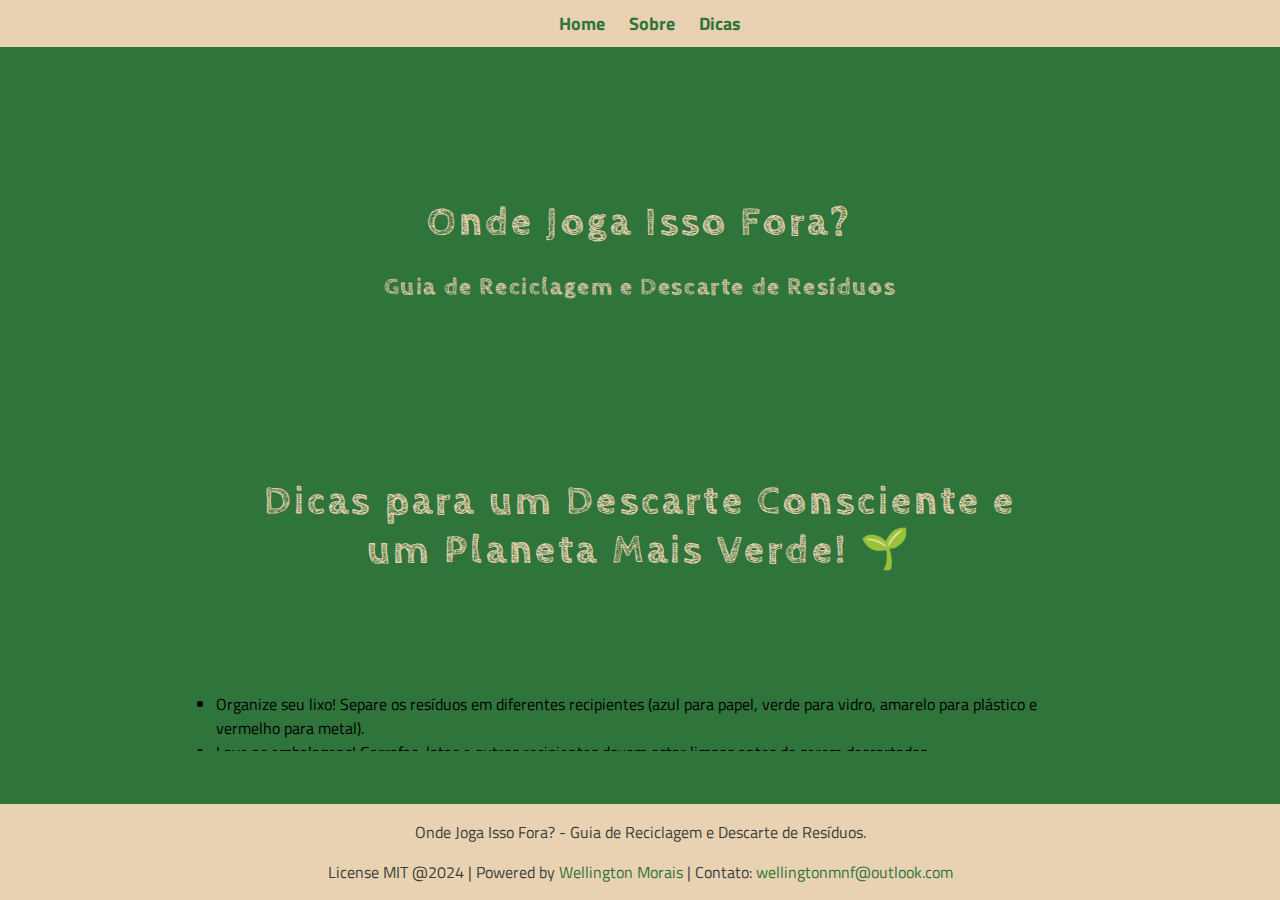
==== dicas.html @ 1c622df8 "Menu finalizado" ====
<!DOCTYPE html>
<html lang="pt-br">
<head>
    <meta charset="UTF-8">
    <meta name="viewport" content="width=device-width, initial-scale=1.0">
    <link rel="stylesheet" href="style.css">
    <title>Dicas - Onde Joga Isso Fora?</title>
</head>
<body>
    <header>
        <nav class="menu-topo">
            <ul>
              <li><a href="index.html">Home</a></li>
              <li><a href="sobre.html">Sobre</a></li>
              <li><a href="dicas.html">Dicas</a></li>
            </ul>
          </nav>
        <h1>Onde Joga Isso Fora?</h1>
        <h2 class="subtitulo">Guia de Reciclagem e Descarte de Resíduos</h2>
    </header>
    <main>
        <section class="descricao-dicas" id="section-dicas">
            <h1>Dicas para um Descarte Consciente e um Planeta Mais Verde! 🌱</h1>
            <h2>Coleta Seletiva: Separando o Lixo com Estilo</h2>
            <ul>
                <li>Organize seu lixo! Separe os resíduos em diferentes recipientes (azul para papel, verde para vidro, amarelo para plástico e vermelho para metal).</li>
                <li>Lave as embalagens! Garrafas, latas e outros recipientes devem estar limpos antes de serem descartados.</li>
                <li>Descarte o lixo orgânico separadamente! Os restos de alimentos podem ser compostados ou descartados em um recipiente específico para compostagem.</li>
            </ul>
            <h2>Dicas para Descartar de Forma Responsável:</h2>
            <ul>
                <li>Pilhas e baterias: Não descarte no lixo comum! Procure pontos de coleta específicos para esses materiais.</li>
                <li>Lâmpadas: Lâmpadas fluorescentes e LED devem ser descartadas em locais adequados. Nunca quebre as lâmpadas!</li>
                <li>Eletrônicos: Aparelhos eletrônicos como celulares, computadores e televisores devem ser descartados em locais específicos para reciclagem.</li>
                <li>Medicamentos: Remédios vencidos e/ou não utilizados devem ser descartados em pontos de coleta específicos ou em farmácias.</li>
                <li>Óleo de cozinha: Descarte o óleo usado em pontos de coleta específicos ou em empresas que o reutilizam.</li>
                <li>Pneus: Descarte os pneus velhos em empresas especializadas, evitando o descarte irregular, que causa problemas ambientais.</li>
            </ul>
            <h2>Dicas para Reduzir o Desperdício:</h2>
            <ul>
                <li>Reutilização: Dê uma nova vida a objetos que você não usa mais, transformando-os em algo útil.</li>
                <li>Reciclagem: Procure produtos feitos com materiais reciclados e aposte na reutilização.</li>
                <li>Evite embalagens: Prefira produtos com menos embalagem ou embalagens reutilizáveis.</li>
                <li>Evite o desperdício de alimentos: Planeje suas compras e prepare porções adequadas.</li>
            </ul>
            <p>Juntos, podemos fazer a diferença! 💪</p>
        </section>
    </main>
    <footer>
        <p>Onde Joga Isso Fora? - Guia de Reciclagem e Descarte de Resíduos.</p>
        <p>License MIT @2024 | Powered by <a href="https://github.com/wellingtonmnf" target="_blank">Wellington Morais</a> | Contato: <a href="mailto:wellingtonmnf@outlook.com" target="_blank" rel="noopener noreferrer">wellingtonmnf@outlook.com</a></p>
    </footer>
    <script src="dados.js"></script>
    <script src="app.js"></script>
</body>
</html>
---- style.css ----
/* Importa as fontes Cabin Sketch e Titillium Web do Google Fonts */
@import url('https://fonts.googleapis.com/css2?family=Cabin+Sketch:wght@400;700&display=swap');
@import url('https://fonts.googleapis.com/css2?family=Titillium+Web:ital,wght@0,200;0,300;0,400;0,600;0,700;0,900;1,200;1,300;1,400;1,600;1,700&display=swap');


/* Estiliza o corpo da página */
body {
    font-family: "Titillium Web", sans-serif; /* Define a fonte padrão */
    background-color: #2F743b; /* Cor de fundo da página */
    display: flex; /* Usa Flexbox para layout */
    flex-direction: column; /* Alinha os itens na vertical */
    align-items: center; /* Centraliza os itens horizontalmente */
    justify-content: center; /* Centraliza os itens verticalmente */
    height: 100vh; /* Preenche a altura total da viewport */
    margin: 0; /* Remove a margem padrão */
    padding: 0; /* Remove o padding padrão */
    overflow-y: hidden;
}

.menu-topo {
    position: fixed;
    top: 0;
    left: 0;
    width: 100%;
    font-size: 18px; /* aumenta o tamanho da fonte para 18px */
    font-weight: bold; /* deixa os textos em negrito */
    background-color: #e9d2b2;
    color: #2F743b;
    padding: 10px;
    text-align: center;
}
  
.menu-topo ul {
    list-style: none;
    margin: 0;
    padding: 0;
}
  
.menu-topo li {
    display: inline-block;
    margin-right: 0px;
}

.menu-topo li:hover {
    background-color: #2F743b; /* inverte a cor do fundo para verde */
  }
  
.menu-topo a {
    background-color: #e9d2b2; /* inverte a cor do fundo para verde */
    color: #2F743b;
    text-decoration: none;
    box-sizing: border-box; /* adiciona padding ao tamanho do elemento */
    padding: 10px; /* adiciona padding para que o hover funcione corretamente */
    transition: transform 0.2s; /* adiciona efeito de transição */
}
  
.menu-topo a:hover {
    background-color: #2F743b;
    color: #e9d2b2;
    transform: scale(1.1); /* expande o elemento sem afetar a posição */
}

/* Estiliza os títulos h1 */
h1 {
    font-family: "Cabin Sketch", sans-serif; /* Define a fonte padrão */
    font-size: 2.5rem; /* Tamanho da fonte */
    color: #e9d2b2; /* Cor do texto */
    text-align: center; /* Alinha o texto ao centro */
    letter-spacing: 0.2rem; /* Espaçamento entre letras */
    margin-top: 100px;
    padding-top: 25px; /* Adiciona um espaçamento de 20px entre o título e a margem superior */
    padding-left: 5vw;
    padding-right: 5vw;
}

/* Estiliza os títulos h3 */
h3 {
    font-family: "Cabin Sketch", sans-serif; /* Define a fonte padrão */
    font-size: 1.25rem; /* Tamanho da fonte */
    color: #e9d2b2; /* Cor do texto */
    text-align: center; /* Alinha o texto ao centro */
    letter-spacing: 0.1rem; /* Espaçamento entre letras */
    padding-top: 2px; /* Adiciona um espaçamento de 20px entre o título e a margem superior */
    padding-left: 5vw;
    padding-right: 5vw;
}

/* Estiliza o subtítulo da página principal*/
.subtitulo {
    font-family: "Cabin Sketch", sans-serif; /* Define a fonte padrão */
    font-size: 1.5rem; /* Tamanho da fonte */
    color: #e9d2b2; /* Cor do texto */
    text-align: center; /* Alinha o texto ao centro */
    letter-spacing: 0.1rem; /* Espaçamento entre letras */
    padding-left: 5vw;
    padding-right: 5vw;
}

/* Estiliza as seções da página */
section {
    display: flex; /* Usa Flexbox para layout */
    flex-direction: column; /* Alinha os itens na vertical */
    align-items: center; /* Centraliza os itens horizontalmente */
    margin-bottom: 3rem; /* Espaçamento abaixo de cada seção */
}

.barra-dividida {
    width: auto;
    display: flex; /* adiciona flexbox para alinhar os elementos lado a lado */
    align-items: center; /* alinha os elementos verticalmente */
}
  
.lista-estados {
    display: inline-block; /* alinha os elementos lado a lado */
    width: 25%; /* define a largura do primeiro elemento */
    margin: 10px; /* adiciona um espaço entre os elementos */
    margin-right: 0px; /* adiciona um espaço entre os elementos */
}
  
#campo-pesquisa {
    display: inline-block; /* alinha os elementos lado a lado */
    width: 50%; /* define a largura do segundo elemento */
    margin: 10px; /* adiciona um espaço entre os elementos */
    margin-left: 0px; /* adiciona um espaço entre os elementos */
    margin-right: 0px; /* adiciona um espaço entre os elementos */
}
  
#botao {
    display: inline-block; /* alinha os elementos lado a lado */
    width: 25% /* define a largura do terceiro elemento */
    margin: 10px; /* adiciona um espaço entre os elementos */
    margin-right: 0px; /* adiciona um espaço entre os elementos */
}

/* Estiliza as listas dentro das seções */
section select {
    width: 10rem; /* Largura dos inputs */
    border: none; /* Remove a borda padrão */
    padding: 1rem; /* Espaçamento interno */
    border-radius: 1.5rem; /* Borda arredondada */
    border-top-right-radius: 0rem; /* Borda arredondada */
    border-bottom-right-radius: 0rem; /* Borda arredondada */
    margin-right: 0rem; /* Espaçamento a direita dos inputs */
    margin-bottom: 1rem; /* Espaçamento abaixo dos inputs */
    color: #3a413b; /* Cor do texto */
    font-size: 1rem; /* Tamanho da fonte */
    box-sizing: border-box; /* Inclui padding e border na largura total */
}

/* Estiliza os inputs dentro das seções */
section input {
    width: 20rem; /* Largura dos inputs */
    border: none; /* Remove a borda padrão */
    padding: 1rem; /* Espaçamento interno */
    border-radius: 1.5rem; /* Borda arredondada */
    border-top-left-radius: 0rem; /* Borda arredondada */
    border-bottom-left-radius: 0rem; /* Borda arredondada */
    border-top-right-radius: 0rem; /* Borda arredondada */
    border-bottom-right-radius: 0rem; /* Borda arredondada */
    margin-left: 0rem; /* Espaçamento a esquerda dos inputs */
    margin-bottom: 1rem; /* Espaçamento abaixo dos inputs */
    color: #3a413b; /* Cor do texto */
    font-size: 1rem; /* Tamanho da fonte */
    box-sizing: border-box; /* Inclui padding e border na largura total */
}

/* Estiliza os botões dentro das seções */
section button {
    padding: 0.8rem 1.2rem; /* Espaçamento interno do botão */
    border: none; /* Remove a borda padrão */
    border-radius: 1.5rem; /* Borda arredondada */
    border-top-left-radius: 0rem; /* Borda arredondada */
    border-bottom-left-radius: 0rem; /* Borda arredondada */
    background-color: #e9d2b2; /* Cor de fundo do botão */
    color: #2F743b; /* Cor do texto do botão */
    font-size: 1rem; /* Tamanho da fonte */
    cursor: pointer; /* Muda o cursor para indicar que é clicável */
    display: flex;
    justify-content: center;
    align-items: center;
    box-sizing: border-box; /* Inclui padding e border na largura total */
}

/* Adiciona efeito hover ao botão de pesquisa */
section button:hover {
    background-color: #f0c78e; /* Muda a cor de fundo ao passar o mouse */
    box-shadow: 0 4px 8px rgba(0, 0, 0, 0.2); /* Adiciona uma sombra mais intensa */
}

/* Estiliza a imagem do botão*/
.imagem-botao {
    width:auto; /* Define a largura do SVG */
    max-height: 25px; /* limita a altura da imagem ao tamanho do container */
    object-fit: contain; /* redimensiona a imagem para caber no container */
    padding-left: 0vw;
    padding-right: 0.35vw;
}

/* Estiliza a caixa de resultados da pesquisa */
.resultados-pesquisa {
    width: 60rem; /* Largura máxima da caixa de resultados */
    height: 46vh; /* Altura máxima da caixa de resultados */
    overflow-y: auto; /* Adiciona rolagem vertical se necessário */
    margin-top: 1rem; /* Espaçamento acima da caixa de resultados */
    padding: 1rem; /* Espaçamento interno */
    border-radius: 0.6rem; /* Borda arredondada */
    margin-bottom: 75px; /* Adiciona um espaçamento de 50px entre a seção de resultados e o footer */
    box-sizing: border-box; /* Inclui padding e borda na altura total do elemento */
    padding-bottom: 75px; /* altura do rodapé */
}

/* Estiliza cada item de resultado */
.item-resultado {
    background: #e9d2b2; /* Cor de fundo dos itens */
    border-radius: 0.6rem; /* Borda arredondada */
    padding: 1rem; /* Espaçamento interno */
    margin-bottom: 1rem; /* Espaçamento abaixo dos itens */
    box-shadow: 0 2px 4px rgba(0, 0, 0, 0.1); /* Sombra leve */
}

/* Estiliza os títulos dentro dos itens de resultado */
.item-resultado h2 {
    font-size: 1.5rem; /* Tamanho da fonte */
    color: #2F743b; /* Cor do texto */
}

/* Estiliza os links dentro dos itens de resultado */
.item-resultado a {
    text-decoration: none; /* Remove o sublinhado padrão dos links */
    color: #2F743b; /* Cor do texto dos links */
}

/* Estiliza os links quando são passados o mouse sobre */
.item-resultado a:hover {
    text-decoration: underline; /* Adiciona sublinhado ao passar o mouse */
}

/* Estiliza a descrição meta dentro dos itens de resultado */
.descricao-meta {
    color: #3a413b; /* Cor do texto */
    margin: 0.5rem 0; /* Margem acima e abaixo */
}

/* Estiliza a seção de descrição sobre o site */
.descricao-sobre {
    width: 60rem; /* Largura máxima da caixa de resultados */
    height: 46vh; /* Altura máxima da caixa de resultados */
    overflow-y: auto; /* Adiciona rolagem vertical se necessário */
    margin-top: 1rem; /* Espaçamento acima da caixa de resultados */
    padding: 1rem; /* Espaçamento interno */
    border-radius: 0.6rem; /* Borda arredondada */
    margin-bottom: 75px; /* Adiciona um espaçamento de 50px entre a seção de resultados e o footer */
    box-sizing: border-box; /* Inclui padding e borda na altura total do elemento */
    padding-bottom: 75px; /* altura do rodapé */
}

/* Estiliza cada item de resultado */
.item-resultado {
    background: #e9d2b2; /* Cor de fundo dos itens */
    border-radius: 0.6rem; /* Borda arredondada */
    padding: 1rem; /* Espaçamento interno */
    margin-bottom: 1rem; /* Espaçamento abaixo dos itens */
    box-shadow: 0 2px 4px rgba(0, 0, 0, 0.1); /* Sombra leve */
}

/* Estiliza os títulos dentro dos itens de resultado */
.item-resultado h2 {
    font-size: 1.5rem; /* Tamanho da fonte */
    color: #2F743b; /* Cor do texto */
}

/* Estiliza os links dentro dos itens de resultado */
.item-resultado a {
    text-decoration: none; /* Remove o sublinhado padrão dos links */
    color: #2F743b; /* Cor do texto dos links */
}

/* Estiliza os links quando são passados o mouse sobre */
.item-resultado a:hover {
    text-decoration: underline; /* Adiciona sublinhado ao passar o mouse */
}

/* Estiliza a descrição meta dentro dos itens de resultado */
.descricao-meta {
    color: #3a413b; /* Cor do texto */
    margin: 0.5rem 0; /* Margem acima e abaixo */
}

/* Estiliza a seção de descrição das dicas */
.descricao-dicas {
    width: 60rem; /* Largura máxima da caixa de resultados */
    height: 46vh; /* Altura máxima da caixa de resultados */
    overflow-y: auto; /* Adiciona rolagem vertical se necessário */
    margin-top: 1rem; /* Espaçamento acima da caixa de resultados */
    padding: 1rem; /* Espaçamento interno */
    border-radius: 0.6rem; /* Borda arredondada */
    margin-bottom: 75px; /* Adiciona um espaçamento de 50px entre a seção de resultados e o footer */
    box-sizing: border-box; /* Inclui padding e borda na altura total do elemento */
    padding-bottom: 75px; /* altura do rodapé */
}

/* Estiliza cada item de resultado */
.descricao-dicas p {
    background: #e9d2b2; /* Cor de fundo dos itens */
    border-radius: 0.6rem; /* Borda arredondada */
    padding: 1rem; /* Espaçamento interno */
    margin-bottom: 1rem; /* Espaçamento abaixo dos itens */
    box-shadow: 0 2px 4px rgba(0, 0, 0, 0.1); /* Sombra leve */
}

/* Estiliza os títulos dentro dos itens de resultado */
.descricao-dicas h2 {
    font-size: 1.5rem; /* Tamanho da fonte */
    color: #2F743b; /* Cor do texto */
}

/* Estiliza os links dentro dos itens de resultado */
.descricao-dicas a {
    text-decoration: none; /* Remove o sublinhado padrão dos links */
    color: #2F743b; /* Cor do texto dos links */
}

/* Estiliza os links quando são passados o mouse sobre */
.descricao-dicas a:hover {
    text-decoration: underline; /* Adiciona sublinhado ao passar o mouse */
}

/* Estiliza a descrição meta dentro dos itens de resultado */
.descricao-meta {
    color: #3a413b; /* Cor do texto */
    margin: 0.5rem 0; /* Margem acima e abaixo */
}

/* Estiliza o rodapé da página */
footer {
    background-color: #e9d2b2; /* Cor de fundo do rodapé */
    color: #3a413b; /* Cor do texto */
    text-align: center; /* Alinha o texto ao centro */
    padding: 0; /* Espaçamento interno */
    left: 0; /* Define a posição do footer na esquerda da página */
    position: absolute; /* Posiciona o rodapé */
    bottom: 0; /* Alinha ao fundo da página */
    width: 100%; /* Largura total da página */
    font-size: 1rem; /* Tamanho da fonte */
    clear: both; /* Adiciona um clear para que o footer seja empurrado para baixo da página */
}

/* Estiliza os links dentro do rodapé */
footer a {
    text-decoration: none; /* Remove o sublinhado padrão dos links */
    color: #2F743b; /* Cor do texto dos links */
}

/* Estiliza os links dentro do rodapé quando são passados o mouse sobre */
footer a:hover {
    text-decoration: underline; /* Adiciona sublinhado ao passar o mouse */
}

@media (max-width: 768px) {
    h1 {
        font-size: 2rem; /* Tamanho da fonte em telas menores */
        letter-spacing: 0.2rem; /* Espaçamento entre letras em telas menores */
    }

    section input {
        width: 25rem; /* Largura dos inputs em telas menores */
        padding: 0.8rem; /* Espaçamento interno em telas menores */
    }

    .resultados-pesquisa {
        width: 40rem; /* Largura da caixa de resultados em telas menores */
        height: 40vh; /* Altura da caixa de resultados em telas menores */
    }

    .item-resultado h2 {
        font-size: 1.3rem; /* Tamanho da fonte dos títulos em telas menores */
    }
}

/* Responsividade para celulares */
@media (max-width: 480px) {

    h1 {
        font-size: 1.8rem; /* Tamanho da fonte em telas pequenas */
        letter-spacing: 0.1rem; /* Espaçamento entre letras em telas pequenas */
    }

    section input {
        width: 17rem; /* Largura total dos inputs em telas pequenas */
    }

    section button {
        padding: 0.6rem 1rem; /* Espaçamento interno do botão em telas pequenas */
        font-size: 0.9rem; /* Tamanho da fonte do botão em telas pequenas */
    }

    .resultados-pesquisa {
        width: 90%; /* Largura da caixa de resultados em telas pequenas */
        height: 50vh; /* Altura da caixa de resultados em telas pequenas */
    }

    .item-resultado h2 {
        font-size: 1.1rem; /* Tamanho da fonte dos títulos em telas pequenas */
    }

    footer {
        font-size: 0.9rem; /* Tamanho da fonte do rodapé em telas pequenas */
    }
}
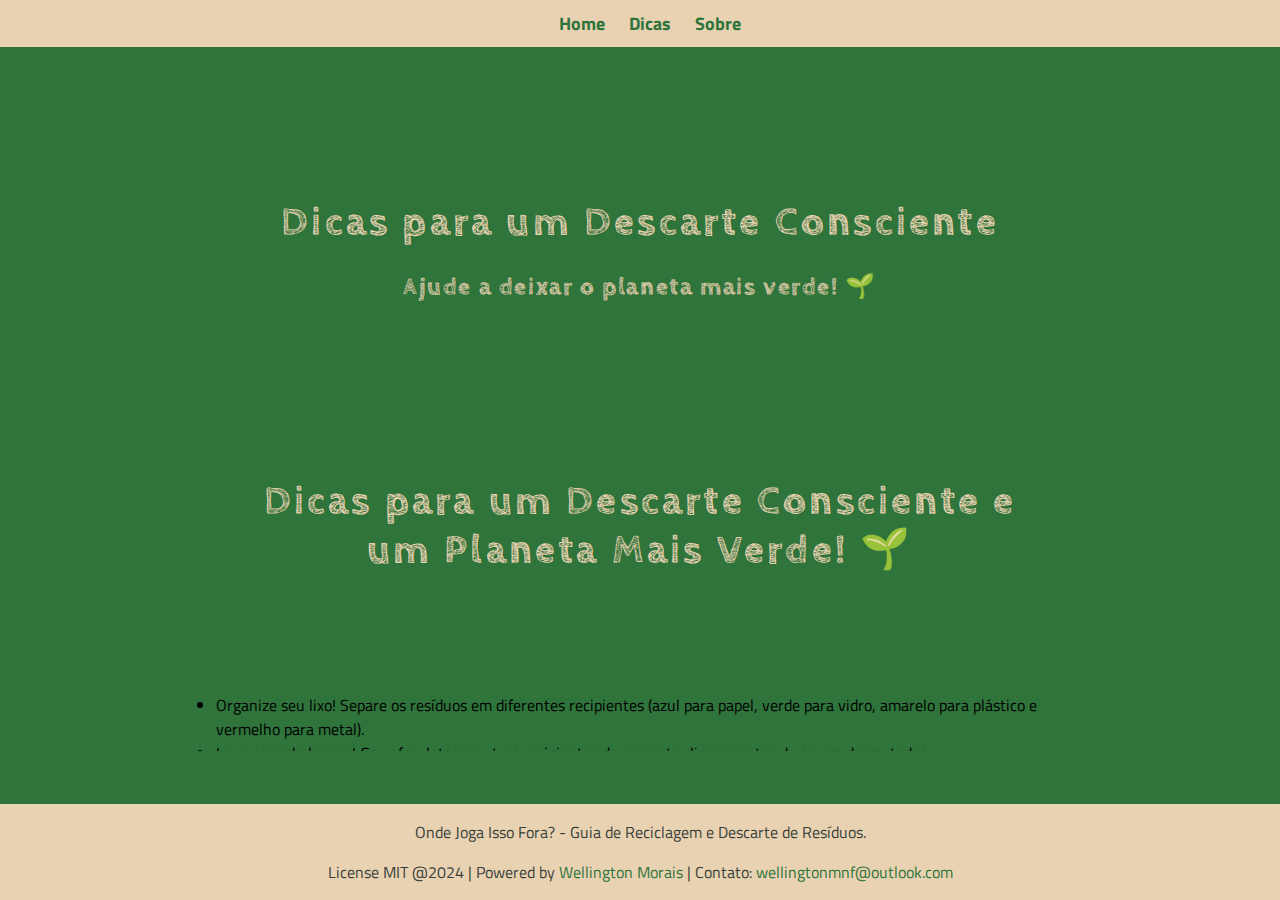
==== commit 40110636: "estruturação em pastas do projeto" ====
--- a/dicas.html
+++ b/dicas.html
@@ -3,20 +3,20 @@
 <head>
     <meta charset="UTF-8">
     <meta name="viewport" content="width=device-width, initial-scale=1.0">
-    <link rel="stylesheet" href="style.css">
+    <link rel="stylesheet" href="css/dicas.css">
     <title>Dicas - Onde Joga Isso Fora?</title>
 </head>
 <body>
     <header>
         <nav class="menu-topo">
             <ul>
-              <li><a href="index.html">Home</a></li>
-              <li><a href="sobre.html">Sobre</a></li>
-              <li><a href="dicas.html">Dicas</a></li>
+                <li><a href="index.html">Home</a></li>
+                <li><a href="dicas.html">Dicas</a></li>
+                <li><a href="sobre.html">Sobre</a></li>
             </ul>
           </nav>
-        <h1>Onde Joga Isso Fora?</h1>
-        <h2 class="subtitulo">Guia de Reciclagem e Descarte de Resíduos</h2>
+        <h1>Dicas para um Descarte Consciente</h1>
+        <h2 class="subtitulo">Ajude a deixar o planeta mais verde! 🌱</h2>
     </header>
     <main>
         <section class="descricao-dicas" id="section-dicas">
@@ -50,7 +50,7 @@
         <p>Onde Joga Isso Fora? - Guia de Reciclagem e Descarte de Resíduos.</p>
         <p>License MIT @2024 | Powered by <a href="https://github.com/wellingtonmnf" target="_blank">Wellington Morais</a> | Contato: <a href="mailto:wellingtonmnf@outlook.com" target="_blank" rel="noopener noreferrer">wellingtonmnf@outlook.com</a></p>
     </footer>
-    <script src="dados.js"></script>
-    <script src="app.js"></script>
+    <script src="js/dados.js"></script>
+    <script src="js/app.js"></script>
 </body>
 </html>--- a/css/dicas.css
+++ b/css/dicas.css
@@ -0,0 +1,364 @@
+/* Importa as fontes Cabin Sketch e Titillium Web do Google Fonts */
+@import url('https://fonts.googleapis.com/css2?family=Cabin+Sketch:wght@400;700&display=swap');
+@import url('https://fonts.googleapis.com/css2?family=Titillium+Web:ital,wght@0,200;0,300;0,400;0,600;0,700;0,900;1,200;1,300;1,400;1,600;1,700&display=swap');
+
+
+/* Estiliza o corpo da página */
+body {
+    font-family: "Titillium Web", sans-serif; /* Define a fonte padrão */
+    background-color: #2F743b; /* Cor de fundo da página */
+    display: flex; /* Usa Flexbox para layout */
+    flex-direction: column; /* Alinha os itens na vertical */
+    align-items: center; /* Centraliza os itens horizontalmente */
+    justify-content: center; /* Centraliza os itens verticalmente */
+    height: 100vh; /* Preenche a altura total da viewport */
+    margin: 0; /* Remove a margem padrão */
+    padding: 0; /* Remove o padding padrão */
+    overflow-y: hidden;
+}
+
+.menu-topo {
+    position: fixed;
+    top: 0;
+    left: 0;
+    width: 100%;
+    font-size: 18px; /* aumenta o tamanho da fonte para 18px */
+    font-weight: bold; /* deixa os textos em negrito */
+    background-color: #e9d2b2;
+    color: #2F743b;
+    padding: 10px;
+    text-align: center;
+}
+  
+.menu-topo ul {
+    list-style: none;
+    margin: 0;
+    padding: 0;
+}
+  
+.menu-topo li {
+    display: inline-block;
+    margin-right: 0px;
+}
+
+.menu-topo li:hover {
+    background-color: #2F743b; /* inverte a cor do fundo para verde */
+  }
+  
+.menu-topo a {
+    background-color: #e9d2b2; /* inverte a cor do fundo para verde */
+    color: #2F743b;
+    text-decoration: none;
+    box-sizing: border-box; /* adiciona padding ao tamanho do elemento */
+    padding: 10px; /* adiciona padding para que o hover funcione corretamente */
+    transition: transform 0.2s; /* adiciona efeito de transição */
+}
+  
+.menu-topo a:hover {
+    background-color: #2F743b;
+    color: #e9d2b2;
+    transform: scale(1.1); /* expande o elemento sem afetar a posição */
+}
+
+/* Estiliza os títulos h1 */
+h1 {
+    font-family: "Cabin Sketch", sans-serif; /* Define a fonte padrão */
+    font-size: 2.5rem; /* Tamanho da fonte */
+    color: #e9d2b2; /* Cor do texto */
+    text-align: center; /* Alinha o texto ao centro */
+    letter-spacing: 0.2rem; /* Espaçamento entre letras */
+    margin-top: 100px;
+    padding-top: 25px; /* Adiciona um espaçamento de 20px entre o título e a margem superior */
+    padding-left: 5vw;
+    padding-right: 5vw;
+}
+
+/* Estiliza os títulos h3 */
+h3 {
+    font-family: "Cabin Sketch", sans-serif; /* Define a fonte padrão */
+    font-size: 1.25rem; /* Tamanho da fonte */
+    color: #e9d2b2; /* Cor do texto */
+    text-align: center; /* Alinha o texto ao centro */
+    letter-spacing: 0.1rem; /* Espaçamento entre letras */
+    padding-top: 2px; /* Adiciona um espaçamento de 20px entre o título e a margem superior */
+    padding-left: 5vw;
+    padding-right: 5vw;
+}
+
+/* Estiliza o subtítulo da página principal*/
+.subtitulo {
+    font-family: "Cabin Sketch", sans-serif; /* Define a fonte padrão */
+    font-size: 1.5rem; /* Tamanho da fonte */
+    color: #e9d2b2; /* Cor do texto */
+    text-align: center; /* Alinha o texto ao centro */
+    letter-spacing: 0.1rem; /* Espaçamento entre letras */
+    padding-left: 5vw;
+    padding-right: 5vw;
+}
+
+/* Estiliza as seções da página */
+section {
+    display: flex; /* Usa Flexbox para layout */
+    flex-direction: column; /* Alinha os itens na vertical */
+    align-items: center; /* Centraliza os itens horizontalmente */
+    margin-bottom: 3rem; /* Espaçamento abaixo de cada seção */
+}
+
+.barra-dividida {
+    width: auto;
+    display: flex; /* adiciona flexbox para alinhar os elementos lado a lado */
+    align-items: center; /* alinha os elementos verticalmente */
+}
+  
+.lista-estados {
+    display: inline-block; /* alinha os elementos lado a lado */
+    width: 25%; /* define a largura do primeiro elemento */
+    margin: 10px; /* adiciona um espaço entre os elementos */
+    margin-right: 0px; /* adiciona um espaço entre os elementos */
+}
+  
+#campo-pesquisa {
+    display: inline-block; /* alinha os elementos lado a lado */
+    width: 50%; /* define a largura do segundo elemento */
+    margin: 10px; /* adiciona um espaço entre os elementos */
+    margin-left: 0px; /* adiciona um espaço entre os elementos */
+    margin-right: 0px; /* adiciona um espaço entre os elementos */
+}
+  
+#botao {
+    display: inline-block; /* alinha os elementos lado a lado */
+    width: 25% /* define a largura do terceiro elemento */
+    margin: 10px; /* adiciona um espaço entre os elementos */
+    margin-right: 0px; /* adiciona um espaço entre os elementos */
+}
+
+/* Estiliza as listas dentro das seções */
+section select {
+    width: 10rem; /* Largura dos inputs */
+    border: none; /* Remove a borda padrão */
+    padding: 1rem; /* Espaçamento interno */
+    border-radius: 1.5rem; /* Borda arredondada */
+    border-top-right-radius: 0rem; /* Borda arredondada */
+    border-bottom-right-radius: 0rem; /* Borda arredondada */
+    margin-right: 0rem; /* Espaçamento a direita dos inputs */
+    margin-bottom: 1rem; /* Espaçamento abaixo dos inputs */
+    color: #3a413b; /* Cor do texto */
+    font-size: 1rem; /* Tamanho da fonte */
+    box-sizing: border-box; /* Inclui padding e border na largura total */
+}
+
+/* Estiliza os inputs dentro das seções */
+section input {
+    width: 20rem; /* Largura dos inputs */
+    border: none; /* Remove a borda padrão */
+    padding: 1rem; /* Espaçamento interno */
+    border-radius: 1.5rem; /* Borda arredondada */
+    border-top-left-radius: 0rem; /* Borda arredondada */
+    border-bottom-left-radius: 0rem; /* Borda arredondada */
+    border-top-right-radius: 0rem; /* Borda arredondada */
+    border-bottom-right-radius: 0rem; /* Borda arredondada */
+    margin-left: 0rem; /* Espaçamento a esquerda dos inputs */
+    margin-bottom: 1rem; /* Espaçamento abaixo dos inputs */
+    color: #3a413b; /* Cor do texto */
+    font-size: 1rem; /* Tamanho da fonte */
+    box-sizing: border-box; /* Inclui padding e border na largura total */
+}
+
+/* Estiliza os botões dentro das seções */
+section button {
+    padding: 0.8rem 1.2rem; /* Espaçamento interno do botão */
+    border: none; /* Remove a borda padrão */
+    border-radius: 1.5rem; /* Borda arredondada */
+    border-top-left-radius: 0rem; /* Borda arredondada */
+    border-bottom-left-radius: 0rem; /* Borda arredondada */
+    background-color: #e9d2b2; /* Cor de fundo do botão */
+    color: #2F743b; /* Cor do texto do botão */
+    font-size: 1rem; /* Tamanho da fonte */
+    cursor: pointer; /* Muda o cursor para indicar que é clicável */
+    display: flex;
+    justify-content: center;
+    align-items: center;
+    box-sizing: border-box; /* Inclui padding e border na largura total */
+}
+
+/* Adiciona efeito hover ao botão de pesquisa */
+section button:hover {
+    background-color: #f0c78e; /* Muda a cor de fundo ao passar o mouse */
+    box-shadow: 0 4px 8px rgba(0, 0, 0, 0.2); /* Adiciona uma sombra mais intensa */
+}
+
+/* Estiliza a imagem do botão*/
+.imagem-botao {
+    width:auto; /* Define a largura do SVG */
+    max-height: 25px; /* limita a altura da imagem ao tamanho do container */
+    object-fit: contain; /* redimensiona a imagem para caber no container */
+    padding-left: 0vw;
+    padding-right: 0.35vw;
+}
+
+/* Estiliza a caixa de resultados da pesquisa */
+.resultados-pesquisa {
+    width: 60rem; /* Largura máxima da caixa de resultados */
+    height: 46vh; /* Altura máxima da caixa de resultados */
+    overflow-y: auto; /* Adiciona rolagem vertical se necessário */
+    margin-top: 1rem; /* Espaçamento acima da caixa de resultados */
+    padding: 1rem; /* Espaçamento interno */
+    border-radius: 0.6rem; /* Borda arredondada */
+    margin-bottom: 75px; /* Adiciona um espaçamento de 50px entre a seção de resultados e o footer */
+    box-sizing: border-box; /* Inclui padding e borda na altura total do elemento */
+    padding-bottom: 75px; /* altura do rodapé */
+}
+
+/* Estiliza cada item de resultado */
+.item-resultado {
+    background: #e9d2b2; /* Cor de fundo dos itens */
+    border-radius: 0.6rem; /* Borda arredondada */
+    padding: 1rem; /* Espaçamento interno */
+    margin-bottom: 1rem; /* Espaçamento abaixo dos itens */
+    box-shadow: 0 2px 4px rgba(0, 0, 0, 0.1); /* Sombra leve */
+}
+
+/* Estiliza os títulos dentro dos itens de resultado */
+.item-resultado h2 {
+    font-size: 1.5rem; /* Tamanho da fonte */
+    color: #2F743b; /* Cor do texto */
+}
+
+/* Estiliza os links dentro dos itens de resultado */
+.item-resultado a {
+    text-decoration: none; /* Remove o sublinhado padrão dos links */
+    color: #2F743b; /* Cor do texto dos links */
+}
+
+/* Estiliza os links quando são passados o mouse sobre */
+.item-resultado a:hover {
+    text-decoration: underline; /* Adiciona sublinhado ao passar o mouse */
+}
+
+/* Estiliza a descrição meta dentro dos itens de resultado */
+.descricao-meta {
+    color: #3a413b; /* Cor do texto */
+    margin: 0.5rem 0; /* Margem acima e abaixo */
+}
+
+/* Estiliza a seção de descrição das dicas */
+.descricao-dicas {
+    width: 60rem; /* Largura máxima da caixa de resultados */
+    height: 46vh; /* Altura máxima da caixa de resultados */
+    overflow-y: auto; /* Adiciona rolagem vertical se necessário */
+    margin-top: 1rem; /* Espaçamento acima da caixa de resultados */
+    padding: 1rem; /* Espaçamento interno */
+    border-radius: 0.6rem; /* Borda arredondada */
+    margin-bottom: 75px; /* Adiciona um espaçamento de 50px entre a seção de resultados e o footer */
+    box-sizing: border-box; /* Inclui padding e borda na altura total do elemento */
+    padding-bottom: 75px; /* altura do rodapé */
+}
+
+/* Estiliza cada item de resultado */
+.descricao-dicas p {
+    background: #e9d2b2; /* Cor de fundo dos itens */
+    border-radius: 0.6rem; /* Borda arredondada */
+    padding: 1rem; /* Espaçamento interno */
+    margin-bottom: 1rem; /* Espaçamento abaixo dos itens */
+    box-shadow: 0 2px 4px rgba(0, 0, 0, 0.1); /* Sombra leve */
+}
+
+/* Estiliza os títulos dentro dos itens de resultado */
+.descricao-dicas h2 {
+    font-size: 1.5rem; /* Tamanho da fonte */
+    color: #2F743b; /* Cor do texto */
+}
+
+/* Estiliza os links dentro dos itens de resultado */
+.descricao-dicas a {
+    text-decoration: none; /* Remove o sublinhado padrão dos links */
+    color: #2F743b; /* Cor do texto dos links */
+}
+
+/* Estiliza os links quando são passados o mouse sobre */
+.descricao-dicas a:hover {
+    text-decoration: underline; /* Adiciona sublinhado ao passar o mouse */
+}
+
+/* Estiliza a descrição meta dentro dos itens de resultado */
+.descricao-meta {
+    color: #3a413b; /* Cor do texto */
+    margin: 0.5rem 0; /* Margem acima e abaixo */
+}
+
+/* Estiliza o rodapé da página */
+footer {
+    background-color: #e9d2b2; /* Cor de fundo do rodapé */
+    color: #3a413b; /* Cor do texto */
+    text-align: center; /* Alinha o texto ao centro */
+    padding: 0; /* Espaçamento interno */
+    left: 0; /* Define a posição do footer na esquerda da página */
+    position: absolute; /* Posiciona o rodapé */
+    bottom: 0; /* Alinha ao fundo da página */
+    width: 100%; /* Largura total da página */
+    font-size: 1rem; /* Tamanho da fonte */
+    clear: both; /* Adiciona um clear para que o footer seja empurrado para baixo da página */
+}
+
+/* Estiliza os links dentro do rodapé */
+footer a {
+    text-decoration: none; /* Remove o sublinhado padrão dos links */
+    color: #2F743b; /* Cor do texto dos links */
+}
+
+/* Estiliza os links dentro do rodapé quando são passados o mouse sobre */
+footer a:hover {
+    text-decoration: underline; /* Adiciona sublinhado ao passar o mouse */
+}
+
+@media (max-width: 768px) {
+    h1 {
+        font-size: 2rem; /* Tamanho da fonte em telas menores */
+        letter-spacing: 0.2rem; /* Espaçamento entre letras em telas menores */
+    }
+
+    section input {
+        width: 25rem; /* Largura dos inputs em telas menores */
+        padding: 0.8rem; /* Espaçamento interno em telas menores */
+    }
+
+    .resultados-pesquisa {
+        width: 40rem; /* Largura da caixa de resultados em telas menores */
+        height: 40vh; /* Altura da caixa de resultados em telas menores */
+    }
+
+    .item-resultado h2 {
+        font-size: 1.3rem; /* Tamanho da fonte dos títulos em telas menores */
+    }
+}
+
+/* Responsividade para celulares */
+@media (max-width: 480px) {
+
+    h1 {
+        font-size: 1.8rem; /* Tamanho da fonte em telas pequenas */
+        letter-spacing: 0.1rem; /* Espaçamento entre letras em telas pequenas */
+    }
+
+    section input {
+        width: 17rem; /* Largura total dos inputs em telas pequenas */
+    }
+
+    section button {
+        padding: 0.6rem 1rem; /* Espaçamento interno do botão em telas pequenas */
+        font-size: 0.9rem; /* Tamanho da fonte do botão em telas pequenas */
+    }
+
+    .resultados-pesquisa {
+        width: 90%; /* Largura da caixa de resultados em telas pequenas */
+        height: 50vh; /* Altura da caixa de resultados em telas pequenas */
+    }
+
+    .item-resultado h2 {
+        font-size: 1.1rem; /* Tamanho da fonte dos títulos em telas pequenas */
+    }
+
+    footer {
+        font-size: 0.9rem; /* Tamanho da fonte do rodapé em telas pequenas */
+    }
+}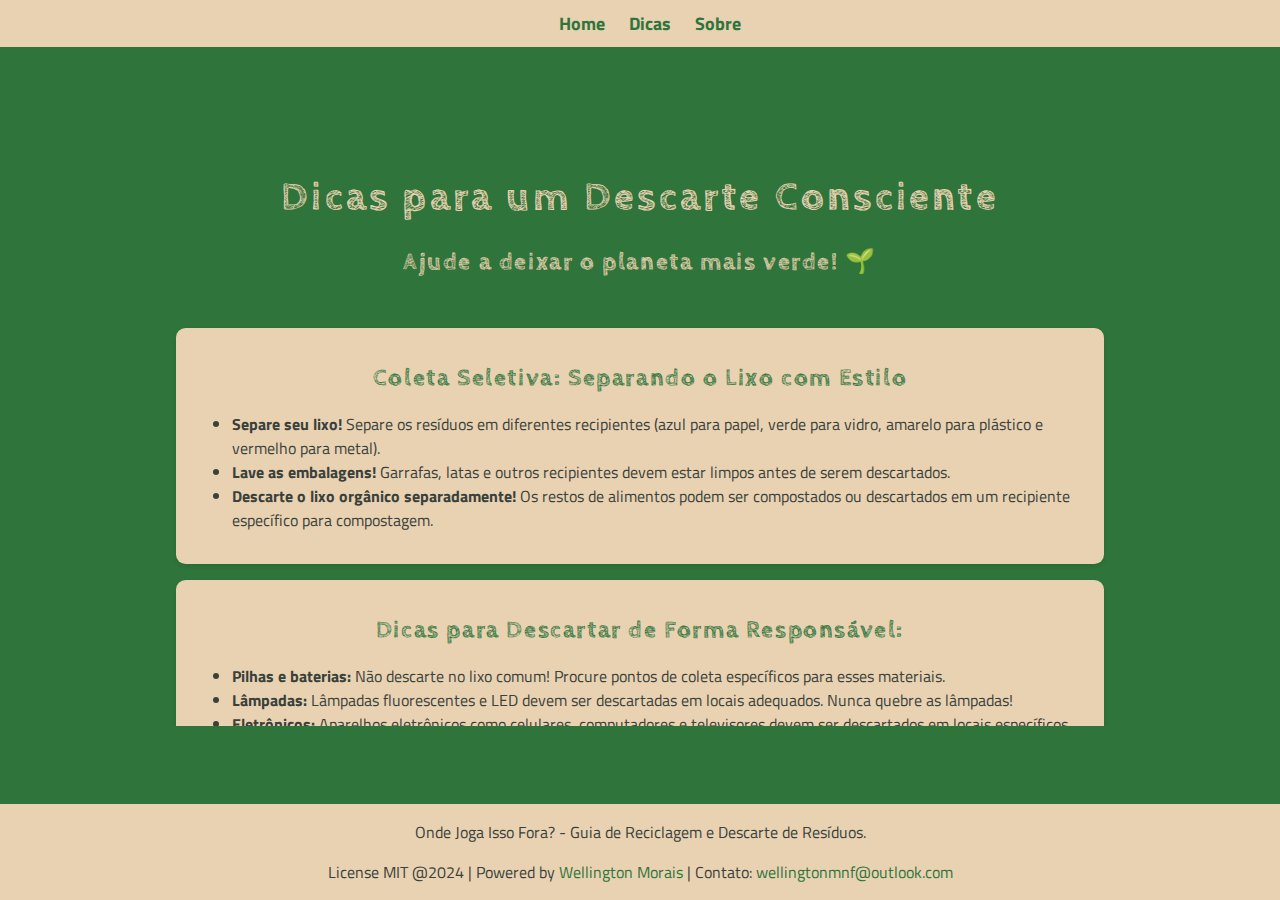
==== commit 6ed1fdef: "Escopo finalizado" ====
--- a/dicas.html
+++ b/dicas.html
@@ -1,11 +1,13 @@
 <!DOCTYPE html>
 <html lang="pt-br">
+
 <head>
     <meta charset="UTF-8">
     <meta name="viewport" content="width=device-width, initial-scale=1.0">
     <link rel="stylesheet" href="css/dicas.css">
     <title>Dicas - Onde Joga Isso Fora?</title>
 </head>
+
 <body>
     <header>
         <nav class="menu-topo">
@@ -14,43 +16,65 @@
                 <li><a href="dicas.html">Dicas</a></li>
                 <li><a href="sobre.html">Sobre</a></li>
             </ul>
-          </nav>
+        </nav>
         <h1>Dicas para um Descarte Consciente</h1>
         <h2 class="subtitulo">Ajude a deixar o planeta mais verde! 🌱</h2>
     </header>
     <main>
-        <section class="descricao-dicas" id="section-dicas">
-            <h1>Dicas para um Descarte Consciente e um Planeta Mais Verde! 🌱</h1>
-            <h2>Coleta Seletiva: Separando o Lixo com Estilo</h2>
-            <ul>
-                <li>Organize seu lixo! Separe os resíduos em diferentes recipientes (azul para papel, verde para vidro, amarelo para plástico e vermelho para metal).</li>
-                <li>Lave as embalagens! Garrafas, latas e outros recipientes devem estar limpos antes de serem descartados.</li>
-                <li>Descarte o lixo orgânico separadamente! Os restos de alimentos podem ser compostados ou descartados em um recipiente específico para compostagem.</li>
-            </ul>
-            <h2>Dicas para Descartar de Forma Responsável:</h2>
-            <ul>
-                <li>Pilhas e baterias: Não descarte no lixo comum! Procure pontos de coleta específicos para esses materiais.</li>
-                <li>Lâmpadas: Lâmpadas fluorescentes e LED devem ser descartadas em locais adequados. Nunca quebre as lâmpadas!</li>
-                <li>Eletrônicos: Aparelhos eletrônicos como celulares, computadores e televisores devem ser descartados em locais específicos para reciclagem.</li>
-                <li>Medicamentos: Remédios vencidos e/ou não utilizados devem ser descartados em pontos de coleta específicos ou em farmácias.</li>
-                <li>Óleo de cozinha: Descarte o óleo usado em pontos de coleta específicos ou em empresas que o reutilizam.</li>
-                <li>Pneus: Descarte os pneus velhos em empresas especializadas, evitando o descarte irregular, que causa problemas ambientais.</li>
-            </ul>
-            <h2>Dicas para Reduzir o Desperdício:</h2>
-            <ul>
-                <li>Reutilização: Dê uma nova vida a objetos que você não usa mais, transformando-os em algo útil.</li>
-                <li>Reciclagem: Procure produtos feitos com materiais reciclados e aposte na reutilização.</li>
-                <li>Evite embalagens: Prefira produtos com menos embalagem ou embalagens reutilizáveis.</li>
-                <li>Evite o desperdício de alimentos: Planeje suas compras e prepare porções adequadas.</li>
-            </ul>
-            <p>Juntos, podemos fazer a diferença! 💪</p>
+        <section class="descricao-dicas">
+            <div class="cards-dicas">
+                <h2>Coleta Seletiva: Separando o Lixo com Estilo</h2>
+                <ul>
+                    <li><strong>Separe seu lixo!</strong> Separe os resíduos em diferentes recipientes (azul para papel, verde para
+                        vidro, amarelo para plástico e vermelho para metal).</li>
+                    <li><strong>Lave as embalagens!</strong> Garrafas, latas e outros recipientes devem estar limpos antes de serem
+                        descartados.</li>
+                    <li><strong>Descarte o lixo orgânico separadamente!</strong> Os restos de alimentos podem ser compostados ou
+                        descartados em um recipiente específico para compostagem.</li>
+                </ul>
+            </div>
+            <div class="cards-dicas">
+                <h2>Dicas para Descartar de Forma Responsável:</h2>
+                <ul>
+                    <li><strong>Pilhas e baterias:</strong> Não descarte no lixo comum! Procure pontos de coleta específicos para esses
+                        materiais.</li>
+                    <li><strong>Lâmpadas:</strong> Lâmpadas fluorescentes e LED devem ser descartadas em locais adequados. Nunca quebre
+                        as lâmpadas!</li>
+                    <li><strong>Eletrônicos:</strong> Aparelhos eletrônicos como celulares, computadores e televisores devem ser
+                        descartados em locais específicos para reciclagem.</li>
+                    <li><strong>Medicamentos:</strong> Remédios vencidos e/ou não utilizados devem ser descartados em pontos de coleta
+                        específicos ou em farmácias.</li>
+                    <li><strong>Óleo de cozinha:</strong> Descarte o óleo usado em pontos de coleta específicos ou em empresas que o
+                        reutilizam.</li>
+                    <li><strong>Pneus:</strong> Descarte os pneus velhos em empresas especializadas, evitando o descarte irregular, que
+                        causa problemas ambientais.</li>
+                </ul>
+            </div>
+            <div class="cards-dicas">
+                <h2>Dicas para Reduzir o Desperdício:</h2>
+                <ul>
+                    <li><strong>Reutilização:</strong> Dê uma nova vida a objetos que você não usa mais, transformando-os em algo útil.
+                    </li>
+                    <li><strong>Reciclagem:</strong> Procure produtos feitos com materiais reciclados e aposte na reutilização.</li>
+                    <li><strong>Evite embalagens:</strong> Prefira produtos com menos embalagem ou embalagens reutilizáveis.</li>
+                    <li><strong>Evite o desperdício de alimentos:</strong> Planeje suas compras e prepare porções adequadas.</li>
+                </ul>
+            </div>
+            <div class="card-mensagem">
+                <h1>Recicle!</h1>
+                <img src="imagens/Recycling_symbol_green.svg" alt="Ícone do botão" class="imagem-dicas">
+                <h1>🤝 Juntos, fazemos a diferença! 💪</h1>
+            </div>
         </section>
     </main>
     <footer>
         <p>Onde Joga Isso Fora? - Guia de Reciclagem e Descarte de Resíduos.</p>
-        <p>License MIT @2024 | Powered by <a href="https://github.com/wellingtonmnf" target="_blank">Wellington Morais</a> | Contato: <a href="mailto:wellingtonmnf@outlook.com" target="_blank" rel="noopener noreferrer">wellingtonmnf@outlook.com</a></p>
+        <p>License MIT @2024 | Powered by <a href="https://github.com/wellingtonmnf" target="_blank">Wellington
+                Morais</a> | Contato: <a href="mailto:wellingtonmnf@outlook.com" target="_blank"
+                rel="noopener noreferrer">wellingtonmnf@outlook.com</a></p>
     </footer>
     <script src="js/dados.js"></script>
     <script src="js/app.js"></script>
 </body>
+
 </html>--- a/css/dicas.css
+++ b/css/dicas.css
@@ -67,20 +67,8 @@
     color: #e9d2b2; /* Cor do texto */
     text-align: center; /* Alinha o texto ao centro */
     letter-spacing: 0.2rem; /* Espaçamento entre letras */
-    margin-top: 100px;
+    margin-top: 50px;
     padding-top: 25px; /* Adiciona um espaçamento de 20px entre o título e a margem superior */
-    padding-left: 5vw;
-    padding-right: 5vw;
-}
-
-/* Estiliza os títulos h3 */
-h3 {
-    font-family: "Cabin Sketch", sans-serif; /* Define a fonte padrão */
-    font-size: 1.25rem; /* Tamanho da fonte */
-    color: #e9d2b2; /* Cor do texto */
-    text-align: center; /* Alinha o texto ao centro */
-    letter-spacing: 0.1rem; /* Espaçamento entre letras */
-    padding-top: 2px; /* Adiciona um espaçamento de 20px entre o título e a margem superior */
     padding-left: 5vw;
     padding-right: 5vw;
 }
@@ -104,100 +92,8 @@
     margin-bottom: 3rem; /* Espaçamento abaixo de cada seção */
 }
 
-.barra-dividida {
-    width: auto;
-    display: flex; /* adiciona flexbox para alinhar os elementos lado a lado */
-    align-items: center; /* alinha os elementos verticalmente */
-}
-  
-.lista-estados {
-    display: inline-block; /* alinha os elementos lado a lado */
-    width: 25%; /* define a largura do primeiro elemento */
-    margin: 10px; /* adiciona um espaço entre os elementos */
-    margin-right: 0px; /* adiciona um espaço entre os elementos */
-}
-  
-#campo-pesquisa {
-    display: inline-block; /* alinha os elementos lado a lado */
-    width: 50%; /* define a largura do segundo elemento */
-    margin: 10px; /* adiciona um espaço entre os elementos */
-    margin-left: 0px; /* adiciona um espaço entre os elementos */
-    margin-right: 0px; /* adiciona um espaço entre os elementos */
-}
-  
-#botao {
-    display: inline-block; /* alinha os elementos lado a lado */
-    width: 25% /* define a largura do terceiro elemento */
-    margin: 10px; /* adiciona um espaço entre os elementos */
-    margin-right: 0px; /* adiciona um espaço entre os elementos */
-}
-
-/* Estiliza as listas dentro das seções */
-section select {
-    width: 10rem; /* Largura dos inputs */
-    border: none; /* Remove a borda padrão */
-    padding: 1rem; /* Espaçamento interno */
-    border-radius: 1.5rem; /* Borda arredondada */
-    border-top-right-radius: 0rem; /* Borda arredondada */
-    border-bottom-right-radius: 0rem; /* Borda arredondada */
-    margin-right: 0rem; /* Espaçamento a direita dos inputs */
-    margin-bottom: 1rem; /* Espaçamento abaixo dos inputs */
-    color: #3a413b; /* Cor do texto */
-    font-size: 1rem; /* Tamanho da fonte */
-    box-sizing: border-box; /* Inclui padding e border na largura total */
-}
-
-/* Estiliza os inputs dentro das seções */
-section input {
-    width: 20rem; /* Largura dos inputs */
-    border: none; /* Remove a borda padrão */
-    padding: 1rem; /* Espaçamento interno */
-    border-radius: 1.5rem; /* Borda arredondada */
-    border-top-left-radius: 0rem; /* Borda arredondada */
-    border-bottom-left-radius: 0rem; /* Borda arredondada */
-    border-top-right-radius: 0rem; /* Borda arredondada */
-    border-bottom-right-radius: 0rem; /* Borda arredondada */
-    margin-left: 0rem; /* Espaçamento a esquerda dos inputs */
-    margin-bottom: 1rem; /* Espaçamento abaixo dos inputs */
-    color: #3a413b; /* Cor do texto */
-    font-size: 1rem; /* Tamanho da fonte */
-    box-sizing: border-box; /* Inclui padding e border na largura total */
-}
-
-/* Estiliza os botões dentro das seções */
-section button {
-    padding: 0.8rem 1.2rem; /* Espaçamento interno do botão */
-    border: none; /* Remove a borda padrão */
-    border-radius: 1.5rem; /* Borda arredondada */
-    border-top-left-radius: 0rem; /* Borda arredondada */
-    border-bottom-left-radius: 0rem; /* Borda arredondada */
-    background-color: #e9d2b2; /* Cor de fundo do botão */
-    color: #2F743b; /* Cor do texto do botão */
-    font-size: 1rem; /* Tamanho da fonte */
-    cursor: pointer; /* Muda o cursor para indicar que é clicável */
-    display: flex;
-    justify-content: center;
-    align-items: center;
-    box-sizing: border-box; /* Inclui padding e border na largura total */
-}
-
-/* Adiciona efeito hover ao botão de pesquisa */
-section button:hover {
-    background-color: #f0c78e; /* Muda a cor de fundo ao passar o mouse */
-    box-shadow: 0 4px 8px rgba(0, 0, 0, 0.2); /* Adiciona uma sombra mais intensa */
-}
-
-/* Estiliza a imagem do botão*/
-.imagem-botao {
-    width:auto; /* Define a largura do SVG */
-    max-height: 25px; /* limita a altura da imagem ao tamanho do container */
-    object-fit: contain; /* redimensiona a imagem para caber no container */
-    padding-left: 0vw;
-    padding-right: 0.35vw;
-}
-
 /* Estiliza a caixa de resultados da pesquisa */
-.resultados-pesquisa {
+.descricao-dicas { 
     width: 60rem; /* Largura máxima da caixa de resultados */
     height: 46vh; /* Altura máxima da caixa de resultados */
     overflow-y: auto; /* Adiciona rolagem vertical se necessário */
@@ -209,8 +105,8 @@
     padding-bottom: 75px; /* altura do rodapé */
 }
 
-/* Estiliza cada item de resultado */
-.item-resultado {
+/* Estiliza cada card de dicas */
+.cards-dicas { 
     background: #e9d2b2; /* Cor de fundo dos itens */
     border-radius: 0.6rem; /* Borda arredondada */
     padding: 1rem; /* Espaçamento interno */
@@ -218,72 +114,58 @@
     box-shadow: 0 2px 4px rgba(0, 0, 0, 0.1); /* Sombra leve */
 }
 
-/* Estiliza os títulos dentro dos itens de resultado */
-.item-resultado h2 {
+/* Estiliza os títulos dentro dos cards de dicas */
+.cards-dicas h2 {
+    font-family: "Cabin Sketch", sans-serif; /* Define a fonte padrão */
     font-size: 1.5rem; /* Tamanho da fonte */
     color: #2F743b; /* Cor do texto */
-}
-
-/* Estiliza os links dentro dos itens de resultado */
-.item-resultado a {
+    text-align: center; /* Alinha o texto ao centro */
+    letter-spacing: 0.1rem; /* Espaçamento entre letras */
+    padding-left: 5vw;
+    padding-right: 5vw;
+}
+
+/* Estiliza os itens de lista dentro dos cards de dicas */
+.cards-dicas li {
+    font-size: 1rem; /* Tamanho da fonte */
+    color: #3a413b; /* Cor do texto */
+}
+
+/* Estiliza os links dentro dos cards de dicas */
+.cards-dicas a {
     text-decoration: none; /* Remove o sublinhado padrão dos links */
     color: #2F743b; /* Cor do texto dos links */
 }
 
 /* Estiliza os links quando são passados o mouse sobre */
-.item-resultado a:hover {
+.cards-dicas a:hover {
     text-decoration: underline; /* Adiciona sublinhado ao passar o mouse */
 }
 
-/* Estiliza a descrição meta dentro dos itens de resultado */
-.descricao-meta {
-    color: #3a413b; /* Cor do texto */
-    margin: 0.5rem 0; /* Margem acima e abaixo */
-}
-
-/* Estiliza a seção de descrição das dicas */
-.descricao-dicas {
-    width: 60rem; /* Largura máxima da caixa de resultados */
-    height: 46vh; /* Altura máxima da caixa de resultados */
-    overflow-y: auto; /* Adiciona rolagem vertical se necessário */
-    margin-top: 1rem; /* Espaçamento acima da caixa de resultados */
-    padding: 1rem; /* Espaçamento interno */
-    border-radius: 0.6rem; /* Borda arredondada */
-    margin-bottom: 75px; /* Adiciona um espaçamento de 50px entre a seção de resultados e o footer */
-    box-sizing: border-box; /* Inclui padding e borda na altura total do elemento */
-    padding-bottom: 75px; /* altura do rodapé */
-}
-
-/* Estiliza cada item de resultado */
-.descricao-dicas p {
+/* Estiliza o card de mensagem final */
+.card-mensagem { 
     background: #e9d2b2; /* Cor de fundo dos itens */
     border-radius: 0.6rem; /* Borda arredondada */
     padding: 1rem; /* Espaçamento interno */
     margin-bottom: 1rem; /* Espaçamento abaixo dos itens */
     box-shadow: 0 2px 4px rgba(0, 0, 0, 0.1); /* Sombra leve */
-}
-
-/* Estiliza os títulos dentro dos itens de resultado */
-.descricao-dicas h2 {
+    align-content: center;
+}
+
+/* Estiliza a imagem da seção de dicas*/
+.imagem-dicas {
+    display: block; /* torna a imagem um elemento de bloco */
+    margin: 0 auto; /* centraliza a imagem horizontalmente */
+    width: auto; /* Define a largura do SVG */
+    max-height: 100px; /* limita a altura da imagem ao tamanho do container */
+}
+
+/* Estiliza os títulos dentro do card de mensagem final */
+.card-mensagem h1 {
     font-size: 1.5rem; /* Tamanho da fonte */
     color: #2F743b; /* Cor do texto */
-}
-
-/* Estiliza os links dentro dos itens de resultado */
-.descricao-dicas a {
-    text-decoration: none; /* Remove o sublinhado padrão dos links */
-    color: #2F743b; /* Cor do texto dos links */
-}
-
-/* Estiliza os links quando são passados o mouse sobre */
-.descricao-dicas a:hover {
-    text-decoration: underline; /* Adiciona sublinhado ao passar o mouse */
-}
-
-/* Estiliza a descrição meta dentro dos itens de resultado */
-.descricao-meta {
-    color: #3a413b; /* Cor do texto */
-    margin: 0.5rem 0; /* Margem acima e abaixo */
+    margin-top: 10px;
+    padding-top: 5px;
 }
 
 /* Estiliza o rodapé da página */
